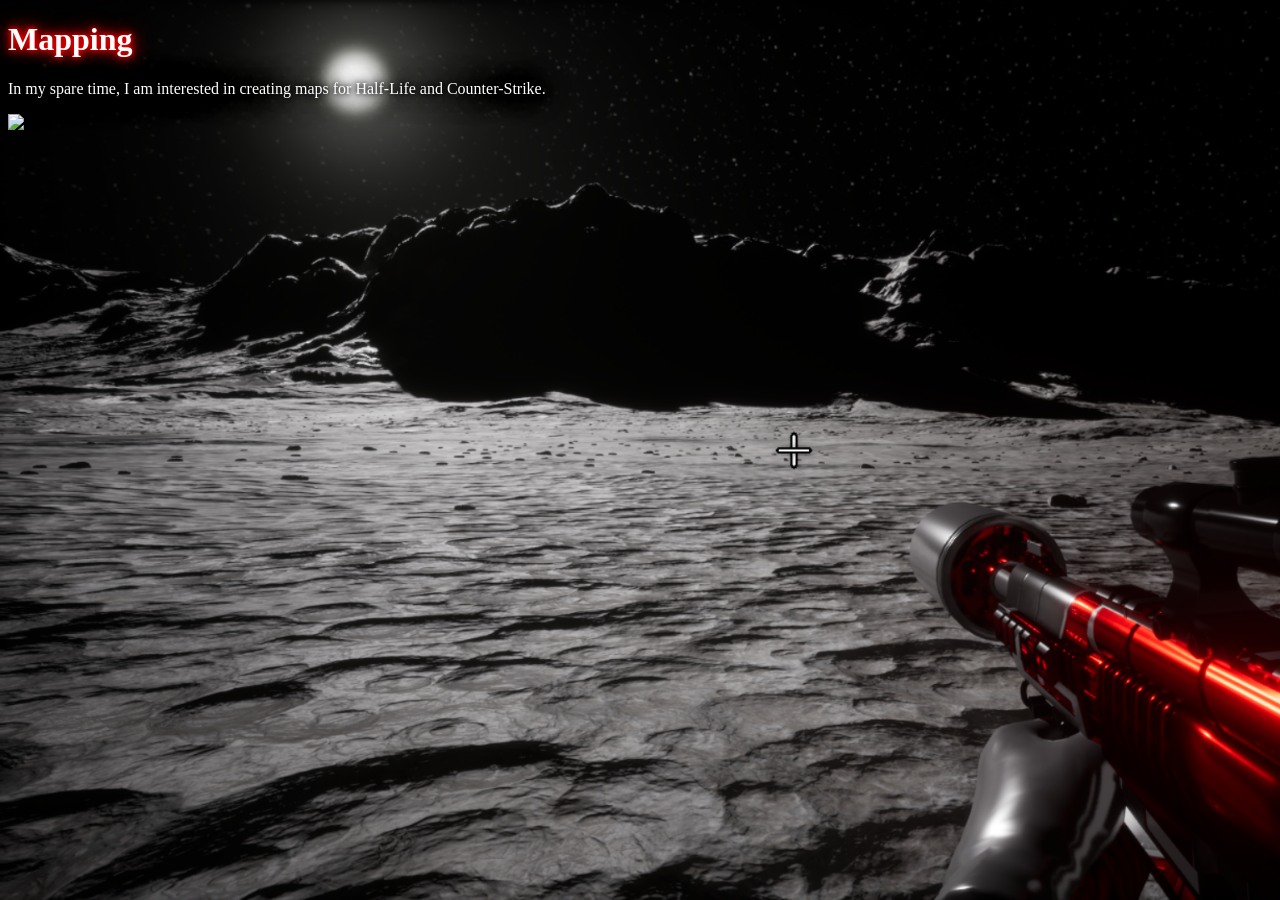
==== mapping.html @ dc8cbfae "The Wing Arena game page has been created, and the mapping tab has been added." ====
<!DOCTYPE html>
<html lang="en">
<head>
    <meta charset="UTF-8">
    <meta name="viewport" content="width=device-width, initial-scale=1.0">
    <title>Mapping YardFrag MK</title>
    <link rel="stylesheet" href="style.css?v0=4">
        <script data-goatcounter="https://yardfragmk.goatcounter.com/count"
            async src="//gc.zgo.at/count.js"></script>
</head>
<body>
    <h1>Mapping</h1>
    <p>In my spare time, I am interested in creating maps for Half-Life and Counter-Strike.</p>
    <a href="https://gamebanana.com/wips/101866">
        <img src="https://gamebanana.com/wips/embeddables/101866?type=large"/></a>
</body>
</html>
---- style.css ----
body{
    background-color: black;
    color: rgb(255, 255, 255); 
    background-image:url('img/GB1.png'); 
    background-size: cover; 
    background-repeat: no-repeat;
    background-attachment: fixed;
}

body p{
    color: rgb(255, 255, 255);
    text-shadow: 0 0 5px #000000,
               0 0 10px #000000,
                0 0 20px #000000,
                0 0 40px #000000;
}
body a{
    color: rgb(255, 255, 255);
    text-shadow: 0 0 5px #ff0000,
               0 0 10px #fd0000;


} 

body h1{
    color: rgb(255, 255, 255);
    text-shadow: 0 0 5px #ff0000,
                 0 0 10px #fd0000,
                 0 0 20px #ff0000;

}

.yazi h1{
    margin: 0;
    color: #ffffff;
    text-shadow: 0 0 5px #ff0000,
               0 0 10px #fd0000;

}
.yazi p{
    margin: 0;
    color: #ffffff;
    text-shadow: 0 0 5px #000000,
                 0 0 10px #000000,
                 0 0 20px #000000,
                 0 0 40px #000000;
}

.gorsel{
    display: flex;
    align-items: center;
    gap: 15px;
}

.links a{
    color: #ffffff;
    text-shadow: 0 0 5px #ff0000,
               0 0 10px #fd0000,
               0 0 20px #ff0000;

}
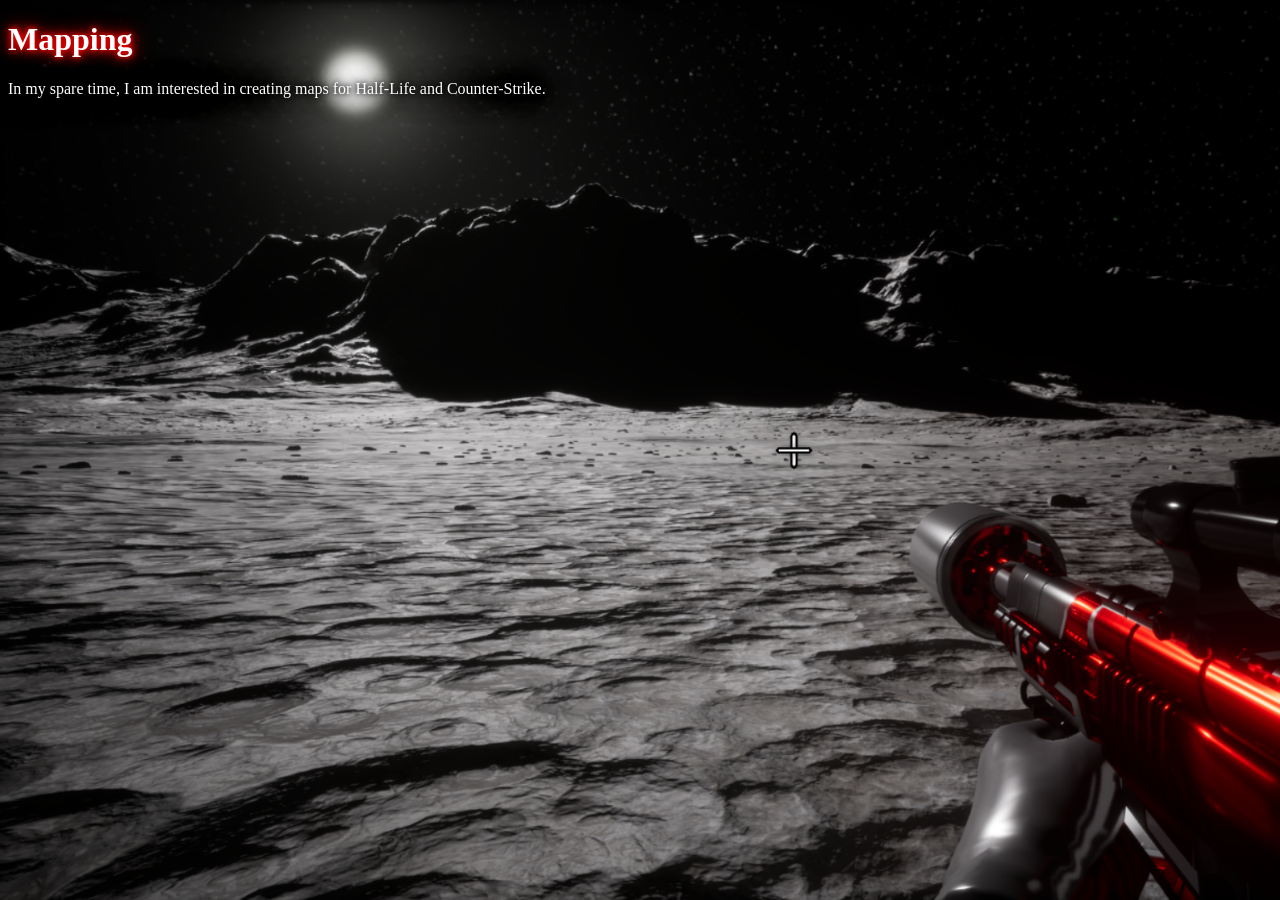
==== commit d031c36f: "The GameBanana image has been removed." ====
--- a/mapping.html
+++ b/mapping.html
@@ -11,7 +11,5 @@
 <body>
     <h1>Mapping</h1>
     <p>In my spare time, I am interested in creating maps for Half-Life and Counter-Strike.</p>
-    <a href="https://gamebanana.com/wips/101866">
-        <img src="https://gamebanana.com/wips/embeddables/101866?type=large"/></a>
 </body>
 </html>
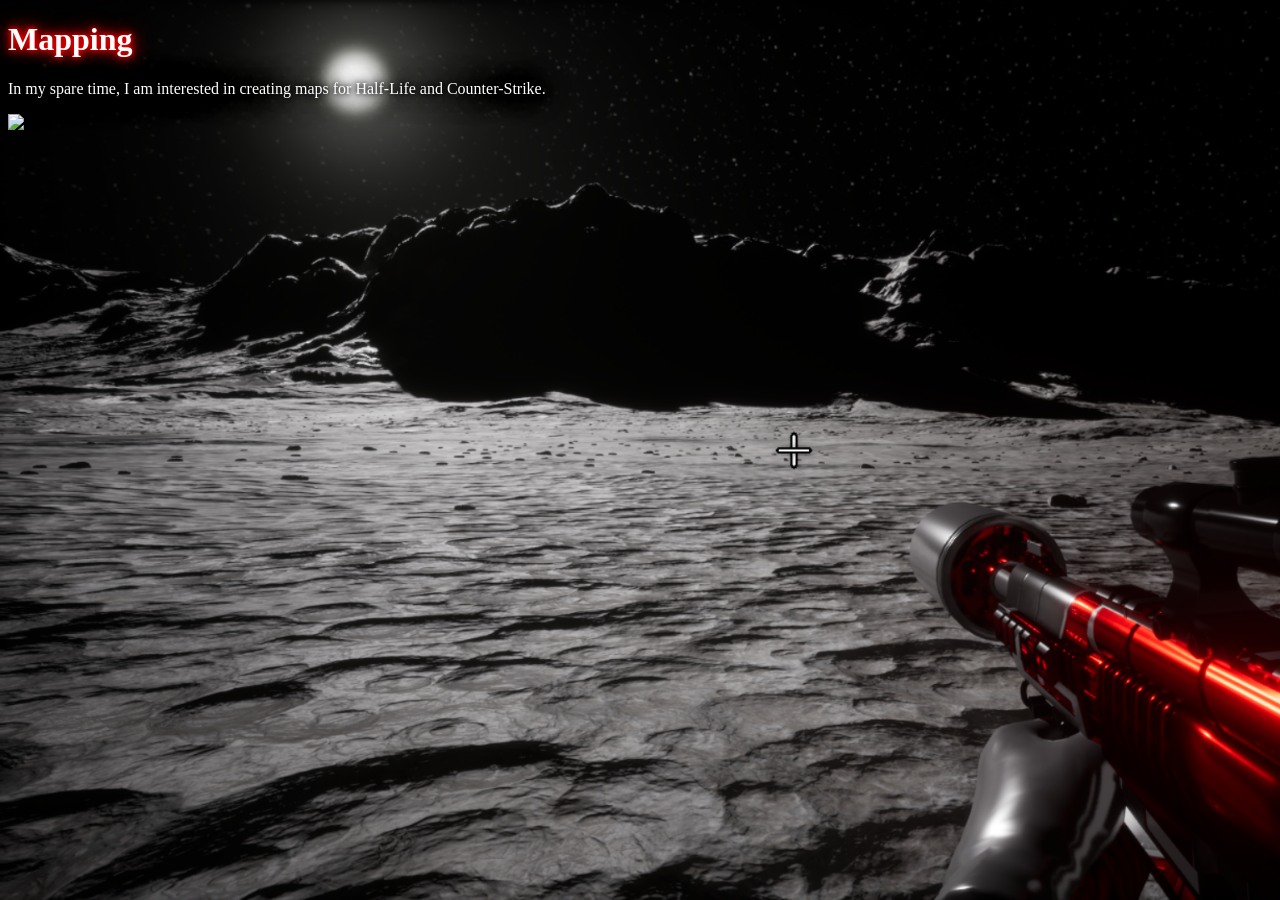
==== commit 6127d65e: "The GameBanana link for the awp_knark map has been added." ====
--- a/mapping.html
+++ b/mapping.html
@@ -11,5 +11,7 @@
 <body>
     <h1>Mapping</h1>
     <p>In my spare time, I am interested in creating maps for Half-Life and Counter-Strike.</p>
+    <a href="https://gamebanana.com/wips/101866">
+        <img src="https://gamebanana.com/wips/embeddables/101866?type=large"/></a>
 </body>
 </html>
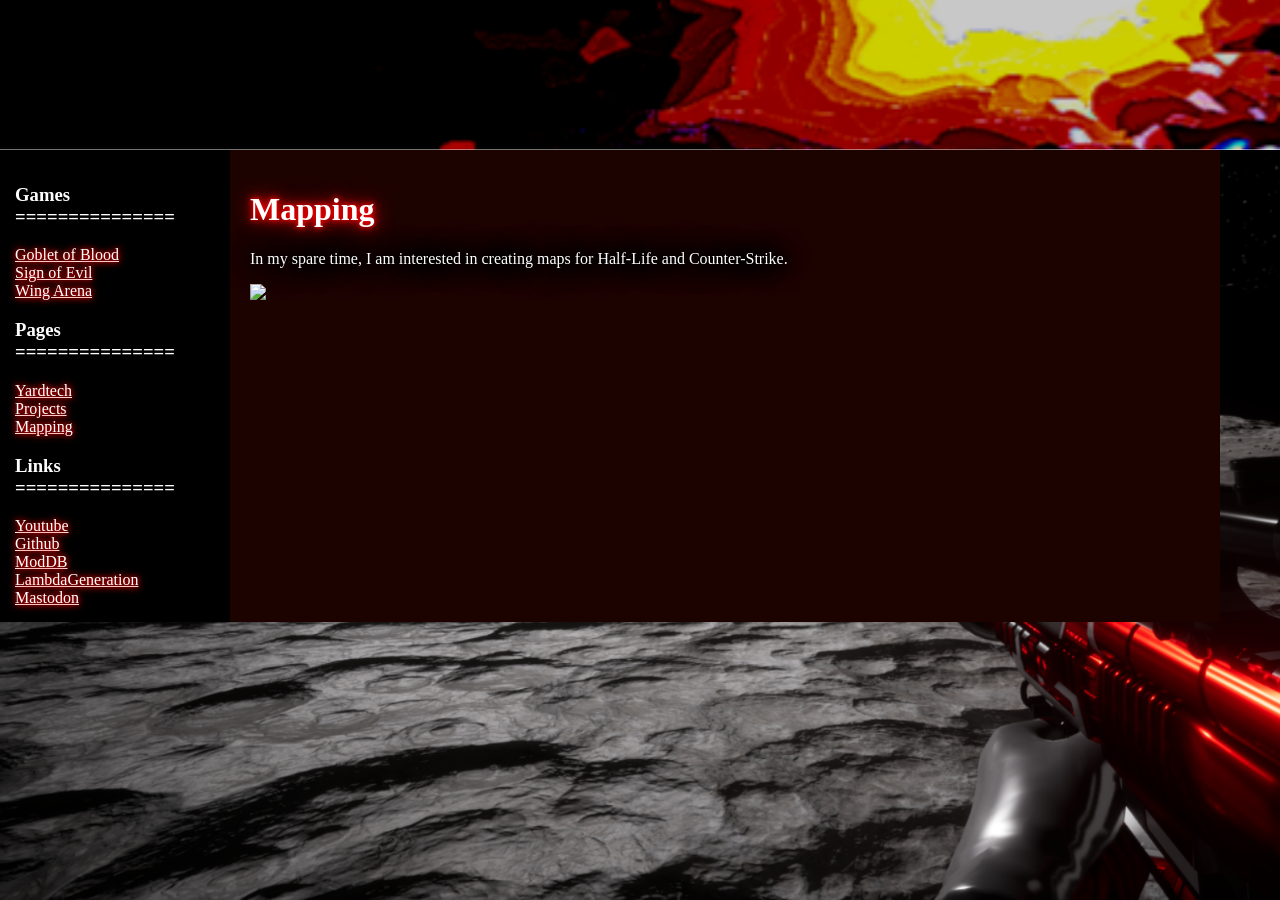
==== commit 4056d407: "All pages have been updated for the new interface." ====
--- a/mapping.html
+++ b/mapping.html
@@ -9,9 +9,53 @@
             async src="//gc.zgo.at/count.js"></script>
 </head>
 <body>
-    <h1>Mapping</h1>
-    <p>In my spare time, I am interested in creating maps for Half-Life and Counter-Strike.</p>
-    <a href="https://gamebanana.com/wips/101866">
-        <img src="https://gamebanana.com/wips/embeddables/101866?type=large"/></a>
+            <header> 
+                <img src="../img/x1.png" alt="">
+            </header>
+            <div class="main">
+                <aside class="left">
+                    <h3>Games
+                        <br>
+                        ===============   
+                    </h3>
+                    <a href="games/goblet-of-blood.html">Goblet of Blood</a>
+                    <br>
+                    <a href="games/sign-of-evil.html">Sign of Evil</a>
+                    <br>
+                    <a href="games/wing-arena.html">Wing Arena</a>
+                    <br>
+                    <h3>Pages
+                        <br>
+                        ===============    
+                    </h3>
+                    <a href="Yardtech/yardtech-1.html">Yardtech</a>
+                    <br>
+                    <a href="projects/projects.html">Projects</a> 
+                    <br>
+                    <a href="mapping.html">Mapping</a>
+                    <br> 
+                    <h3>Links
+                        <br>
+                        ===============    
+                    </h3>
+                    <a href="https://www.youtube.com/@YardFragMK">Youtube</a>
+                    <br>
+                    <a href="https://github.com/YardFragMK">Github</a>
+                    <br>
+                    <a href="https://www.moddb.com/members/fragyard">ModDB</a>
+                    <br>
+                    <a href="https://community.lambdageneration.com/user/yardfragmk">LambdaGeneration</a>
+                    <br>
+                    <a rel="me" href="https://mastodon.gamedev.place/@yardfragmk">Mastodon</a>
+
+                </aside>
+                <main class="content">
+                    <h1>Mapping</h1>
+                    <p>In my spare time, I am interested in creating maps for Half-Life and Counter-Strike.</p>
+                    <a href="https://gamebanana.com/wips/101866">
+                        <img src="https://gamebanana.com/wips/embeddables/101866?type=large"/></a>
+                </main>
+            </div>
+        </div>
 </body>
 </html>
--- a/style.css
+++ b/style.css
@@ -1,10 +1,10 @@
 body{
-    background-color: black;
     color: rgb(255, 255, 255); 
-    background-image:url('img/GB1.png'); 
+    background-image:url('img/GB1.png');
     background-size: cover; 
     background-repeat: no-repeat;
     background-attachment: fixed;
+    margin:0;
 }
 
 body p{
@@ -52,10 +52,53 @@
     gap: 15px;
 }
 
-.links a{
-    color: #ffffff;
-    text-shadow: 0 0 5px #ff0000,
-               0 0 10px #fd0000,
-               0 0 20px #ff0000;
+.container{
+    background: rgb(0, 0, 0);
+}
 
+header img{
+    width: 100%;
+    height: 150px;
+    display: block;
 }
+.main{
+    display: flex;
+}
+
+.left{
+    width: 200px;
+    background: #000000;
+    padding: 15px;
+}
+.content{
+    width: 950px;
+    background: #1d0300;
+    padding: 20px;
+    min-width: 0;
+    overflow-wrap: break-word;
+}
+
+.kutu{
+    width:100%;               /* Kutunun genişliği */
+    border: 2px solid #360000;  /* Çerçeve */
+    background: #0b0b0b;        /* Siyah arka plan */
+    margin: 20px auto;          /* Ortala */
+}
+
+.kutu-baslik{
+    background: #820000;        /* Üst şerit */
+    color: white;
+    font-size: 20px;
+    padding: 3px 15px;
+}
+
+.kutu-icerik{
+    padding: 5px;
+    min-height: 100px;          /* Kutunun yüksekliği */
+    color: #ff0000;
+}
+
+
+.kutu-icerik a{
+    color: white;
+}
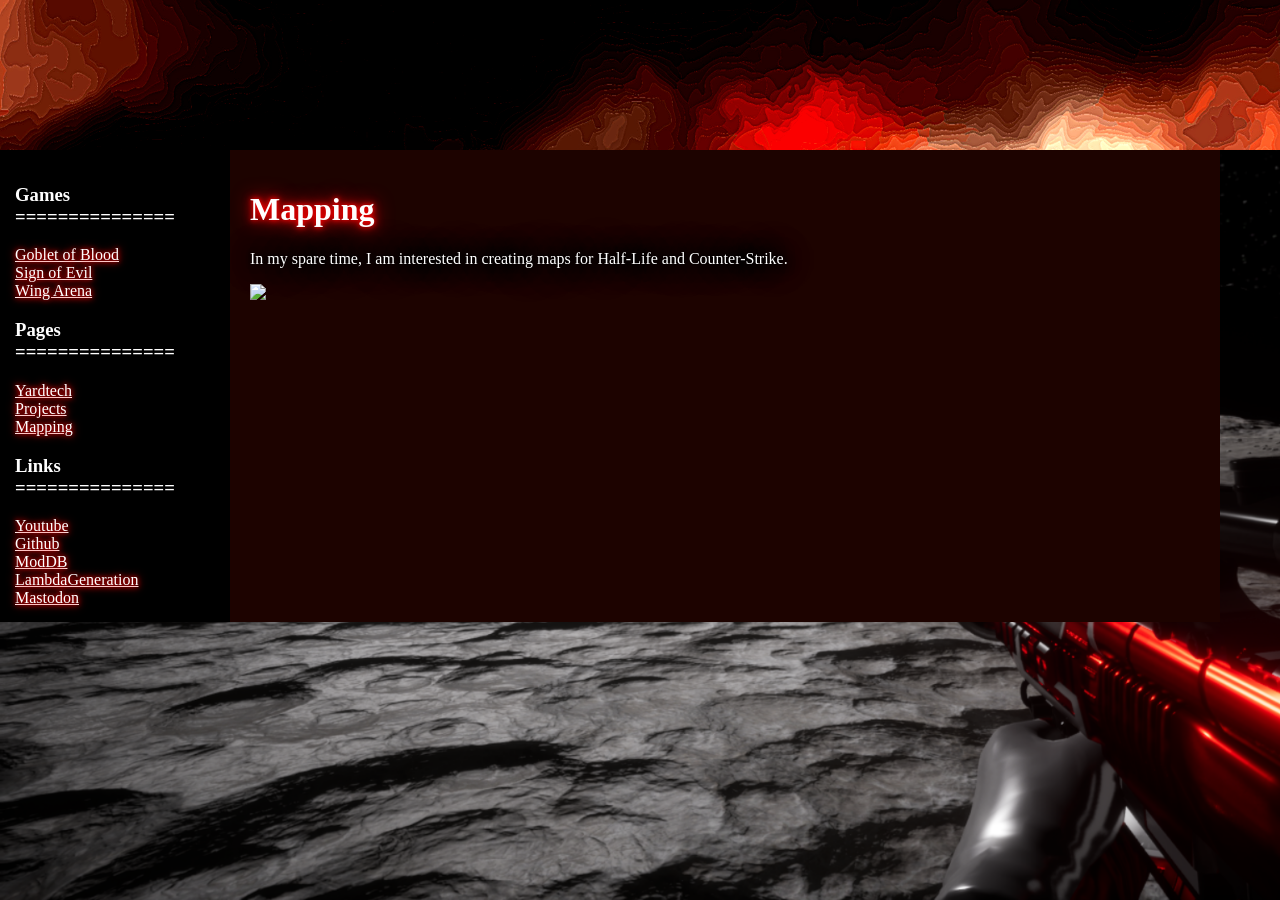
==== commit b1cb9ca2: "change banner image" ====
--- a/mapping.html
+++ b/mapping.html
@@ -2,7 +2,6 @@
 <html lang="en">
 <head>
     <meta charset="UTF-8">
-    <meta name="viewport" content="width=device-width, initial-scale=1.0">
     <title>Mapping YardFrag MK</title>
     <link rel="stylesheet" href="style.css?v0=4">
         <script data-goatcounter="https://yardfragmk.goatcounter.com/count"
@@ -10,7 +9,7 @@
 </head>
 <body>
             <header> 
-                <img src="../img/x1.png" alt="">
+                <img src="../img/x2.png" alt="">
             </header>
             <div class="main">
                 <aside class="left">
